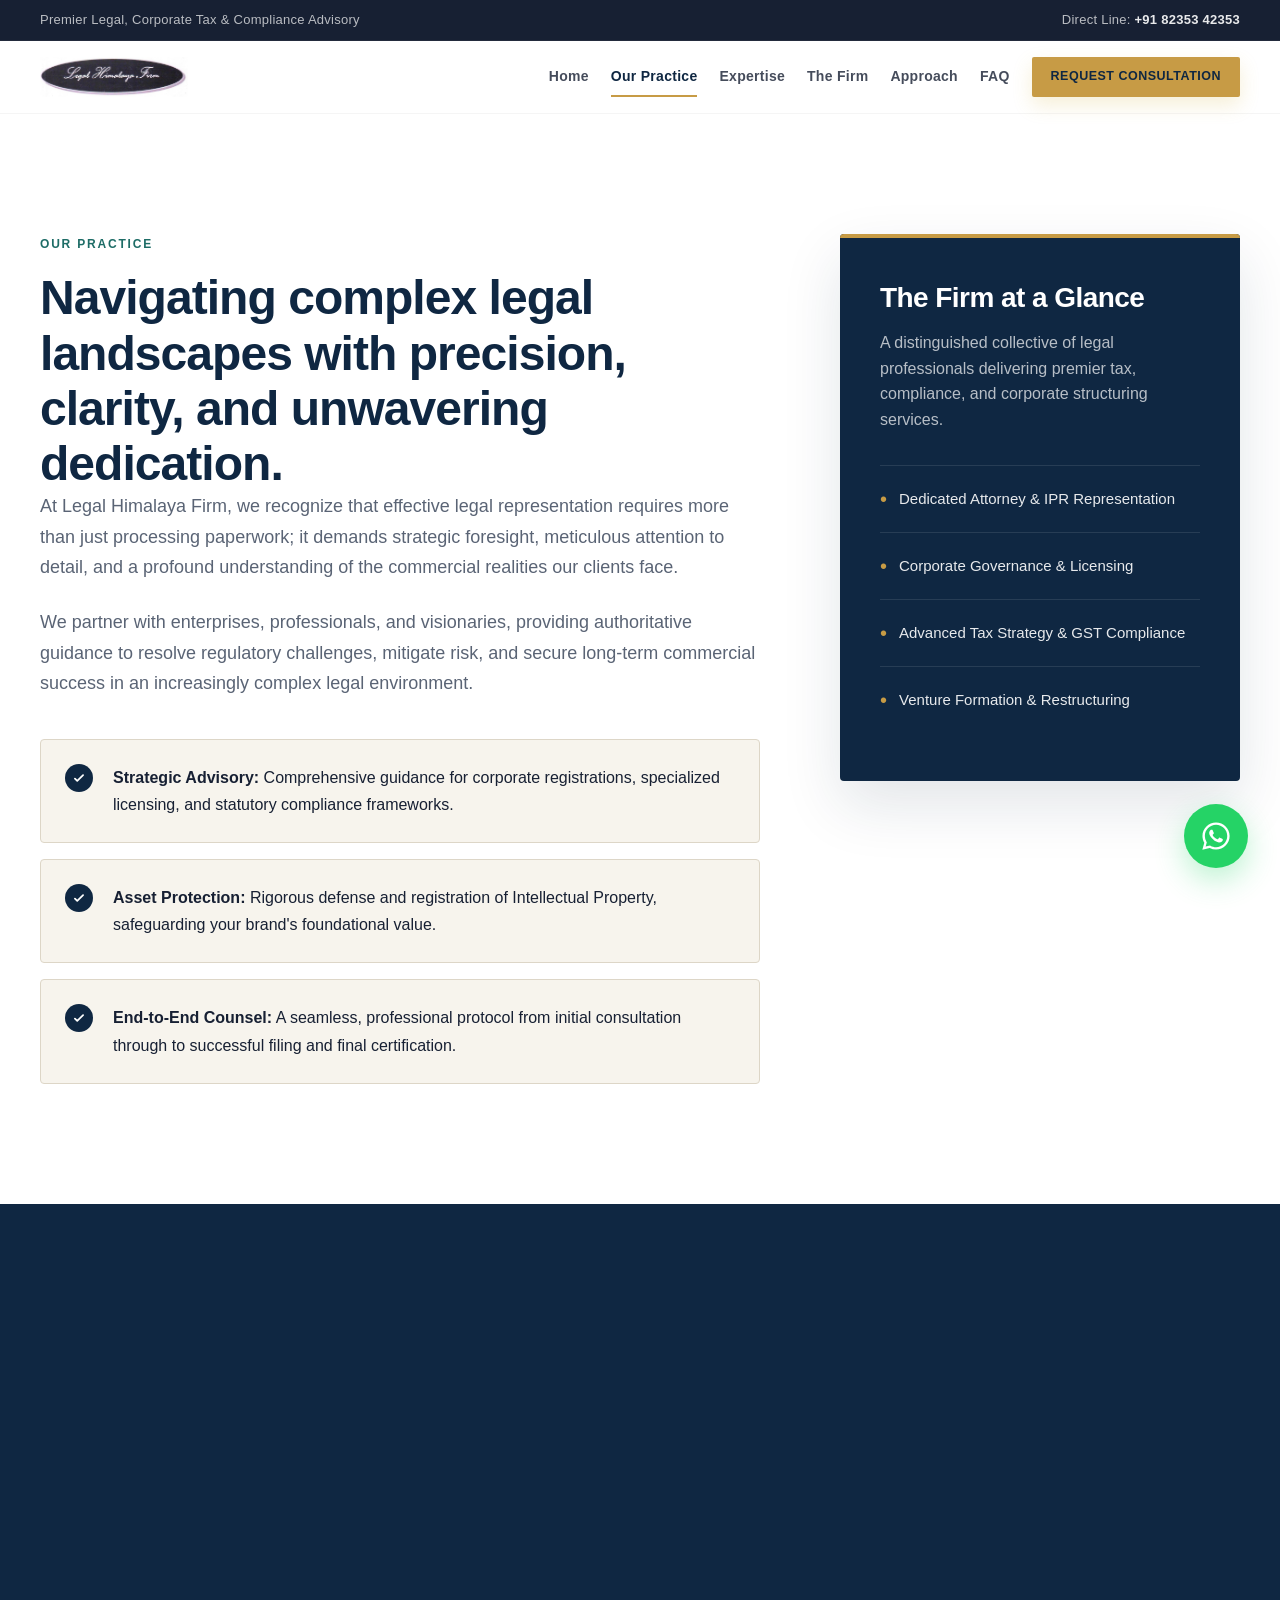
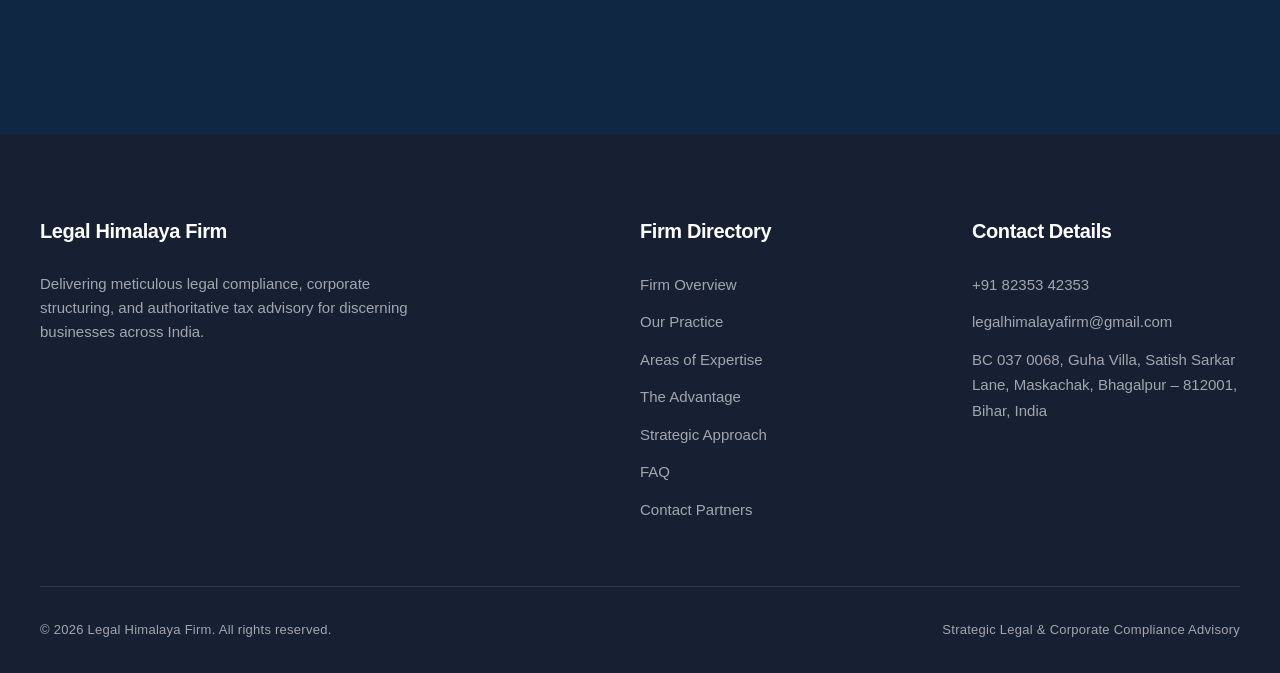
==== about.html @ a982b312 "Initial commit" ====
<!doctype html>
<html lang="en">
  <head>
    <meta charset="utf-8" />
    <meta
      http-equiv="Content-Security-Policy"
      content="default-src 'self'; script-src 'self'; style-src 'self' https://fonts.googleapis.com; font-src https://fonts.gstatic.com; img-src 'self' data:; frame-src https://www.google.com; base-uri 'self'; form-action 'self'; upgrade-insecure-requests"
    />
    <meta name="viewport" content="width=device-width, initial-scale=1" />
    <title>Our Practice | Legal Himalaya Firm</title>
    <meta
      name="description"
      content="Learn about Legal Himalaya Firm's practice — strategic advisory, asset protection, and end-to-end legal counsel for corporations and individuals in India."
    />
    <meta
      name="keywords"
      content="Corporate law, tax advisory, GST compliance, company registration, trademark law, intellectual property, business setup, legal consultancy, Legal Himalaya Firm"
    />
    <meta name="theme-color" content="#0f2742" />
    <meta name="robots" content="index, follow" />
    <link rel="canonical" href="https://www.legalhimalayafirm.com/about.html" />

    <!-- Open Graph / Facebook -->
    <meta property="og:type" content="website" />
    <meta property="og:site_name" content="Legal Himalaya Firm" />
    <meta property="og:title" content="Our Practice | Legal Himalaya Firm" />
    <meta
      property="og:description"
      content="Learn about Legal Himalaya Firm's practice — strategic advisory, asset protection, and end-to-end legal counsel for corporations and individuals in India."
    />
    <meta
      property="og:url"
      content="https://www.legalhimalayafirm.com/about.html"
    />
    <meta
      property="og:image"
      content="https://www.legalhimalayafirm.com/legal-hero.webp"
    />
    <meta
      property="og:image:alt"
      content="Legal Himalaya Firm - Professional Corporate Law and Tax Advisory"
    />
    <meta property="og:image:width" content="1774" />
    <meta property="og:image:height" content="887" />

    <!-- Twitter Card -->
    <meta name="twitter:card" content="summary_large_image" />
    <meta name="twitter:title" content="Our Practice | Legal Himalaya Firm" />
    <meta
      name="twitter:description"
      content="Learn about Legal Himalaya Firm's practice — strategic advisory, asset protection, and end-to-end legal counsel for corporations and individuals in India."
    />
    <meta
      name="twitter:image"
      content="https://www.legalhimalayafirm.com/legal-hero.webp"
    />
    <meta name="twitter:image:alt" content="Legal Himalaya Firm" />

    <!-- Icons -->
    <link rel="icon" type="image/svg+xml" href="favicon.svg" />
    <link rel="icon" type="image/png" sizes="32x32" href="favicon-32.png" />
    <link rel="icon" type="image/png" sizes="16x16" href="favicon-16.png" />
    <link rel="alternate icon" href="favicon-32.png" />
    <link rel="apple-touch-icon" sizes="180x180" href="apple-touch-icon.png" />

    <link
      rel="preload"
      as="image"
      href="legal-hero.webp"
      type="image/webp"
      fetchpriority="high"
    />

    <!-- Typography -->
    <link rel="preconnect" href="https://fonts.googleapis.com" />
    <link rel="preconnect" href="https://fonts.gstatic.com" crossorigin />
    <link
      rel="preload"
      href="https://fonts.googleapis.com/css2?family=Plus+Jakarta+Sans:wght@400;500;600;700;800&display=swap"
      as="style"
    />
    <link
      href="https://fonts.googleapis.com/css2?family=Plus+Jakarta+Sans:wght@400;500;600;700;800&display=swap"
      rel="stylesheet"
    />

    <!-- Stylesheet -->
    <link rel="stylesheet" href="style.css" />

    <!-- Structured Data (JSON-LD) for SEO -->
    <script type="application/ld+json">
      {
        "@context": "https://schema.org",
        "@type": "LegalService",
        "name": "Legal Himalaya Firm",
        "alternateName": "Legal Himalaya Firm - Law Professionals",
        "url": "https://www.legalhimalayafirm.com/",
        "logo": "https://www.legalhimalayafirm.com/legal-himalaya-logo.jpg",
        "address": {
          "@type": "PostalAddress",
          "streetAddress": "BC 037 0068, Guha Villa, Satish Sarkar Lane, Maskachak",
          "addressLocality": "Bhagalpur",
          "addressRegion": "Bihar",
          "postalCode": "812001",
          "addressCountry": "IN"
        },
        "telephone": "+918235342353",
        "email": "legalhimalayafirm@gmail.com",
        "description": "Legal, tax, and corporate compliance advisory firm providing GST, trademark registration, and corporate structuring services in India.",
        "areaServed": "India",
        "knowsAbout": [
          "Corporate Law",
          "Tax Advisory",
          "GST Registration",
          "Intellectual Property",
          "FSSAI Licensing",
          "Company Registration"
        ]
      }
    </script>
  </head>
  <body>
    <!-- Preloader -->
    <div
      class="preloader"
      id="preloader"
      role="status"
      aria-label="Loading website content"
    >
      <img
        class="preloader-logo"
        src="legal-himalaya-logo.jpg"
        alt=""
        aria-hidden="true"
        width="640"
        height="173"
      />
      <span class="preloader-bar" aria-hidden="true"><span></span></span>
    </div>

    <!-- Accessibility Skip Link -->
    <a class="skip-link" href="#main-content">Skip to main content</a>

    <!-- Floating Actions -->
    <a
      class="whatsapp-float"
      href="https://wa.me/918235342353?text=Hello%20Legal%20Himalaya%20Firm%2C%20I%20would%20like%20to%20request%20a%20consultation."
      target="_blank"
      rel="noopener noreferrer"
      aria-label="Chat with Legal Himalaya Firm on WhatsApp"
    >
      <svg viewBox="0 0 32 32" aria-hidden="true" focusable="false">
        <path
          d="M16.04 3.2c-7.05 0-12.78 5.69-12.78 12.7 0 2.24.6 4.43 1.73 6.35L3.15 29l6.95-1.82a12.9 12.9 0 0 0 5.94 1.47c7.05 0 12.78-5.7 12.78-12.7S23.09 3.2 16.04 3.2Zm0 23.3c-1.86 0-3.68-.49-5.27-1.41l-.38-.22-4.13 1.08 1.1-4.01-.25-.41a10.43 10.43 0 0 1-1.6-5.57c0-5.82 4.72-10.55 10.53-10.55s10.53 4.73 10.53 10.55S21.85 26.5 16.04 26.5Zm5.78-7.88c-.32-.16-1.88-.92-2.17-1.03-.29-.11-.5-.16-.71.16-.21.32-.82 1.03-1 1.24-.18.21-.37.24-.69.08-.32-.16-1.34-.49-2.55-1.56-.94-.84-1.58-1.88-1.76-2.19-.18-.32-.02-.49.14-.65.14-.14.32-.37.48-.55.16-.18.21-.32.32-.53.11-.21.05-.4-.03-.56-.08-.16-.71-1.71-.97-2.34-.26-.62-.52-.53-.71-.54h-.61c-.21 0-.56.08-.85.4-.29.32-1.11 1.08-1.11 2.63s1.13 3.06 1.29 3.27c.16.21 2.22 3.39 5.38 4.75.75.32 1.34.52 1.8.66.76.24 1.45.21 1.99.13.61-.09 1.88-.77 2.14-1.51.26-.74.26-1.38.18-1.51-.08-.13-.29-.21-.61-.37Z"
        />
      </svg>
    </a>

    <button
      type="button"
      class="back-to-top"
      id="backToTop"
      aria-label="Scroll back to top"
    >
      <svg viewBox="0 0 24 24" aria-hidden="true" focusable="false">
        <path
          d="M12 5l-7 7M12 5l7 7M12 5v14"
          fill="none"
          stroke="currentColor"
          stroke-width="2.5"
          stroke-linecap="round"
          stroke-linejoin="round"
        />
      </svg>
    </button>

    <header class="site-header">
      <div class="topbar">
        <div class="container topbar-inner">
          <span>Premier Legal, Corporate Tax & Compliance Advisory</span>
          <span class="topbar-calls">
            Direct Line:
            <a href="tel:+918235342353" aria-label="Call us at +91 82353 42353"
              >+91 82353 42353</a
            >
          </span>
        </div>
      </div>

      <nav class="navbar" id="navbar" aria-label="Main navigation">
        <div class="container nav-inner">
          <a
            class="brand"
            href="index.html"
            aria-label="Legal Himalaya Firm - Return to Home"
          >
            <img
              class="brand-logo"
              src="legal-himalaya-logo.jpg"
              alt=""
              width="640"
              height="173"
            />
          </a>

          <button
            type="button"
            class="nav-toggle"
            id="navToggle"
            aria-expanded="false"
            aria-controls="navLinks"
            aria-label="Open navigation menu"
          >
            <span></span><span></span><span></span>
          </button>

          <div class="nav-links" id="navLinks">
            <a href="index.html" data-nav>Home</a>
            <a href="about.html" data-nav>Our Practice</a>
            <a href="services.html" data-nav>Expertise</a>
            <a href="why.html" data-nav>The Firm</a>
            <a href="process.html" data-nav>Approach</a>
            <a href="faq.html" data-nav>FAQ</a>
            <div class="nav-contact-info" aria-label="Direct contact numbers">
              <span>Call Us:</span>
              <a href="tel:+918235342353">+91 82353 42353</a>
            </div>
            <a class="button button-primary" href="contact.html"
              >Request Consultation</a
            >
          </div>
        </div>
      </nav>
    </header>

    <main id="main-content">
      <!-- About Section -->
      <section class="about" id="about" aria-labelledby="about-heading">
        <div class="container about-grid">
          <div class="about-copy" data-animate="fade-up">
            <span class="section-kicker">Our Practice</span>
            <h1 id="about-heading">
              Navigating complex legal landscapes with precision, clarity, and
              unwavering dedication.
            </h1>
            <p>
              At Legal Himalaya Firm, we recognize that effective legal
              representation requires more than just processing paperwork; it
              demands strategic foresight, meticulous attention to detail, and a
              profound understanding of the commercial realities our clients
              face.
            </p>
            <p>
              We partner with enterprises, professionals, and visionaries,
              providing authoritative guidance to resolve regulatory challenges,
              mitigate risk, and secure long-term commercial success in an
              increasingly complex legal environment.
            </p>

            <ul class="about-points" aria-label="Our key service pillars">
              <li class="point">
                <span class="tick" aria-hidden="true">
                  <svg viewBox="0 0 24 24">
                    <path
                      d="M5 13l4 4L19 7"
                      fill="none"
                      stroke="currentColor"
                      stroke-width="3"
                      stroke-linecap="round"
                      stroke-linejoin="round"
                    />
                  </svg>
                </span>
                <span
                  ><strong>Strategic Advisory:</strong> Comprehensive guidance
                  for corporate registrations, specialized licensing, and
                  statutory compliance frameworks.</span
                >
              </li>
              <li class="point">
                <span class="tick" aria-hidden="true">
                  <svg viewBox="0 0 24 24">
                    <path
                      d="M5 13l4 4L19 7"
                      fill="none"
                      stroke="currentColor"
                      stroke-width="3"
                      stroke-linecap="round"
                      stroke-linejoin="round"
                    />
                  </svg>
                </span>
                <span
                  ><strong>Asset Protection:</strong> Rigorous defense and
                  registration of Intellectual Property, safeguarding your
                  brand's foundational value.</span
                >
              </li>
              <li class="point">
                <span class="tick" aria-hidden="true">
                  <svg viewBox="0 0 24 24">
                    <path
                      d="M5 13l4 4L19 7"
                      fill="none"
                      stroke="currentColor"
                      stroke-width="3"
                      stroke-linecap="round"
                      stroke-linejoin="round"
                    />
                  </svg>
                </span>
                <span
                  ><strong>End-to-End Counsel:</strong> A seamless, professional
                  protocol from initial consultation through to successful
                  filing and final certification.</span
                >
              </li>
            </ul>
          </div>

          <aside
            class="firm-card"
            data-animate="fade-up"
            data-animate-delay="150"
            aria-labelledby="firm-glance-heading"
          >
            <h2 id="firm-glance-heading">The Firm at a Glance</h2>
            <p>
              A distinguished collective of legal professionals delivering
              premier tax, compliance, and corporate structuring services.
            </p>
            <ul class="firm-list" aria-label="Firm highlights">
              <li>Dedicated Attorney & IPR Representation</li>
              <li>Corporate Governance & Licensing</li>
              <li>Advanced Tax Strategy & GST Compliance</li>
              <li>Venture Formation & Restructuring</li>
            </ul>
          </aside>
        </div>
      </section>

      <!-- CTA Band -->
      <section class="cta-band" aria-labelledby="cta-heading">
        <div class="container">
          <div data-animate="fade-up">
            <span class="section-kicker">Take The Next Step</span>
            <h2 id="cta-heading">
              Ready to put our practice to work for your business?
            </h2>
          </div>
          <div class="cta-actions" data-animate="fade-up">
            <a class="button button-primary" href="contact.html"
              >Schedule a Confidential Consultation</a
            >
            <a class="button button-outline" href="tel:+918235342353"
              >Call +91 82353 42353</a
            >
          </div>
        </div>
      </section>
    </main>

    <footer aria-labelledby="footer-heading">
      <h2 id="footer-heading" class="visually-hidden">Site Footer</h2>
      <div class="container">
        <div class="footer-grid">
          <div>
            <h3>Legal Himalaya Firm</h3>
            <p>
              Delivering meticulous legal compliance, corporate structuring, and
              authoritative tax advisory for discerning businesses across India.
            </p>
          </div>

          <div>
            <h3>Firm Directory</h3>
            <nav class="footer-links" aria-label="Footer quick links">
              <a href="index.html">Firm Overview</a>
              <a href="about.html">Our Practice</a>
              <a href="services.html">Areas of Expertise</a>
              <a href="why.html">The Advantage</a>
              <a href="process.html">Strategic Approach</a>
              <a href="faq.html">FAQ</a>
              <a href="contact.html">Contact Partners</a>
            </nav>
          </div>

          <div>
            <h3>Contact Details</h3>
            <address class="footer-links">
              <a href="tel:+918235342353" aria-label="Call +91 82353 42353"
                >+91 82353 42353</a
              >
              <a
                href="https://mail.google.com/mail/?view=cm&to=legalhimalayafirm@gmail.com"
                target="_blank"
                rel="noopener"
                aria-label="Email legalhimalayafirm@gmail.com"
                >legalhimalayafirm@gmail.com</a
              >
              <span>BC 037 0068, Guha Villa, Satish Sarkar Lane, Maskachak,
                Bhagalpur &ndash; 812001, Bihar, India</span>
            </address>
          </div>
        </div>

        <div class="copyright">
          <span>&copy; 2026 Legal Himalaya Firm. All rights reserved.</span>
          <span>Strategic Legal & Corporate Compliance Advisory</span>
        </div>
      </div>
    </footer>

    <!-- Script File -->
    <script src="script.js" defer></script>
  </body>
</html>
---- style.css ----
/* =========================================================
   Legal Himalaya Firm — Premium Stylesheet
   Tokens, base, layout, components, sections, motion, media
   ========================================================= */

:root {
  /* Brand palette (established, preserved) */
  --ink: #172033;
  --navy: #0f2742;
  --navy-2: #15355a;
  --teal: #1d6c66;
  --gold: #c79b45;
  --gold-hover: #dab565;
  --paper: #f7f4ed;
  --white: #ffffff;
  /* Darkened from #667085 — passes WCAG AA 4.5:1 on all light backgrounds */
  --muted: #5a6475;
  --line: #ddd6c7;
  --soft: #fbfaf7;

  /* Elegant Elevation + Sharp Shape Scale */
  --shadow-sm: 0 4px 24px rgba(15, 39, 66, 0.04);
  --shadow: 0 12px 40px rgba(15, 39, 66, 0.08);
  --shadow-lg: 0 24px 60px rgba(15, 39, 66, 0.12);

  /* Sharper edges for a more authoritative, established look */
  --radius-sm: 2px;
  --radius: 4px;
  --radius-lg: 8px;

  /* Sophisticated Motion */
  --ease: cubic-bezier(0.16, 1, 0.3, 1);
  --speed-fast: 250ms;
  --speed: 450ms;

  /* Typography */
  --font-heading: "Plus Jakarta Sans", "Helvetica Neue", Arial, sans-serif;
  --font-body: "Plus Jakarta Sans", "Segoe UI", Arial, sans-serif;

  --header-h: 108px;
}

* {
  box-sizing: border-box;
}

html {
  scroll-behavior: smooth;
  scroll-padding-top: var(--header-h);
}

body {
  margin: 0;
  font-family: var(--font-body);
  color: var(--ink);
  background: var(--paper);
  line-height: 1.7;
  -webkit-font-smoothing: antialiased;
  -moz-osx-font-smoothing: grayscale;
  text-rendering: optimizeLegibility;
}

a {
  color: inherit;
  text-decoration: none;
  transition: color var(--speed-fast) var(--ease);
}
p,
h1,
h2,
h3 {
  margin-top: 0;
}

h1,
h2,
h3 {
  font-family: var(--font-heading);
  font-weight: 700;
  letter-spacing: -0.02em;
}

img {
  max-width: 100%;
  display: block;
}
button {
  font-family: inherit;
}

ul,
ol {
  list-style: none;
  margin: 0;
  padding: 0;
}

.visually-hidden {
  position: absolute;
  width: 1px;
  height: 1px;
  overflow: hidden;
  clip: rect(0 0 0 0);
  clip-path: inset(50%); /* Modern replacement for deprecated clip */
  white-space: nowrap;
}

/* Focus visibility for accessibility */
a:focus-visible,
button:focus-visible,
input:focus-visible,
select:focus-visible,
textarea:focus-visible,
summary:focus-visible {
  outline: 2px solid var(--gold);
  outline-offset: 3px;
  border-radius: var(--radius-sm);
}

.skip-link {
  position: absolute;
  left: -999px;
  top: 0;
  z-index: 100;
  background: var(--navy);
  color: var(--white);
  padding: 12px 20px;
  border-radius: var(--radius-sm);
  font-weight: 600;
}

.skip-link:focus {
  left: 16px;
  top: 16px;
}

.container {
  width: min(1200px, calc(100% - 48px));
  margin: 0 auto;
}

/* =========================================================
   Preloader
   ========================================================= */

.preloader {
  position: fixed;
  inset: 0;
  z-index: 999;
  display: flex;
  flex-direction: column;
  align-items: center;
  justify-content: center;
  gap: 24px;
  background: var(--navy);
  transition:
    opacity 600ms var(--ease),
    visibility 600ms var(--ease);
}

.preloader-logo {
  height: 64px;
  width: auto;
  padding: 10px 18px;
  background: var(--white);
  border-radius: var(--radius-sm);
}

.preloader-bar {
  width: 180px;
  height: 2px;
  background: rgba(255, 255, 255, 0.1);
  overflow: hidden;
}

.preloader-bar span {
  display: block;
  width: 30%;
  height: 100%;
  background: var(--gold);
  animation: preload-sweep 1.5s var(--ease) infinite;
}

@keyframes preload-sweep {
  0% {
    transform: translateX(-100%);
  }
  100% {
    transform: translateX(350%);
  }
}

.preloader.is-hidden {
  opacity: 0;
  visibility: hidden;
  pointer-events: none;
}

/* =========================================================
   Header / Topbar / Navigation
   ========================================================= */

.site-header {
  position: sticky;
  top: 0;
  z-index: 40;
}

.topbar {
  background: var(--ink);
  color: rgba(255, 255, 255, 0.7);
  font-size: 13px;
  letter-spacing: 0.02em;
  border-bottom: 1px solid rgba(255, 255, 255, 0.05);
}

.topbar-inner {
  min-height: 40px;
  display: flex;
  align-items: center;
  justify-content: space-between;
  gap: 16px;
  flex-wrap: wrap;
}

.topbar-calls a {
  font-weight: 600;
  color: rgba(255, 255, 255, 0.9);
}

.topbar-calls a:hover,
.topbar-calls a:focus-visible {
  color: var(--gold);
}

.navbar {
  background: rgba(255, 255, 255, 0.98);
  backdrop-filter: blur(20px);
  -webkit-backdrop-filter: blur(20px);
  border-bottom: 1px solid rgba(0, 0, 0, 0.04);
  transition:
    box-shadow var(--speed) var(--ease),
    padding var(--speed) var(--ease);
}

.navbar.is-scrolled {
  box-shadow: var(--shadow-sm);
}

.nav-inner {
  min-height: 72px;
  display: flex;
  align-items: center;
  justify-content: space-between;
  gap: 18px;
  transition: min-height var(--speed) var(--ease);
}

.navbar.is-scrolled .nav-inner {
  min-height: 64px;
}

.brand {
  display: flex;
  align-items: center;
  gap: 11px;
  min-width: 0;
}

.brand-logo {
  height: 40px;
  width: auto;
  flex: 0 0 auto;
  transition: height var(--speed) var(--ease);
}

.navbar.is-scrolled .brand-logo {
  height: 34px;
}

.nav-toggle {
  display: none;
  flex-direction: column;
  justify-content: center;
  gap: 6px;
  width: 44px;
  height: 44px;
  border: none;
  background: transparent;
  cursor: pointer;
  flex: 0 0 auto;
  padding: 0 8px;
}

.nav-toggle span {
  display: block;
  width: 100%;
  height: 2px;
  background: var(--navy);
  border-radius: 1px;
  transition:
    transform var(--speed-fast) var(--ease),
    opacity var(--speed-fast) var(--ease);
}

.nav-toggle[aria-expanded="true"] span:nth-child(1) {
  transform: translateY(8px) rotate(45deg);
}
.nav-toggle[aria-expanded="true"] span:nth-child(2) {
  opacity: 0;
}
.nav-toggle[aria-expanded="true"] span:nth-child(3) {
  transform: translateY(-8px) rotate(-45deg);
}

.nav-links {
  display: flex;
  align-items: center;
  gap: 22px;
  color: var(--ink);
  font-size: 14px;
  font-weight: 600;
  letter-spacing: 0.02em;
  flex-wrap: nowrap;
}

.nav-links a:not(.button) {
  position: relative;
  padding: 8px 0;
  opacity: 0.8;
}

.nav-links a:not(.button)::after {
  content: "";
  position: absolute;
  left: 0;
  right: 0;
  bottom: 0;
  height: 2px;
  background: var(--gold);
  transform: scaleX(0);
  transform-origin: right;
  transition: transform var(--speed) var(--ease);
}

.nav-links a:not(.button):hover,
.nav-links a:not(.button):focus-visible,
.nav-links a.is-active {
  color: var(--navy);
  opacity: 1;
}

.nav-links a:not(.button):hover::after,
.nav-links a:not(.button):focus-visible::after,
.nav-links a.is-active::after {
  transform: scaleX(1);
  transform-origin: left;
}

/* Phone numbers in mobile nav — hidden on desktop, shown in mobile menu */
.nav-contact-info {
  display: none;
}

/* =========================================================
   Buttons
   ========================================================= */

.button {
  display: inline-flex;
  align-items: center;
  justify-content: center;
  min-height: 48px;
  padding: 0 28px;
  border-radius: var(--radius-sm);
  border: 1px solid transparent;
  font-size: 14px;
  font-weight: 700;
  letter-spacing: 0.04em;
  text-transform: uppercase;
  cursor: pointer;
  transition:
    transform var(--speed-fast) var(--ease),
    background var(--speed-fast) var(--ease),
    box-shadow var(--speed-fast) var(--ease),
    color var(--speed-fast) var(--ease),
    border-color var(--speed-fast) var(--ease);
}

.nav-links .button {
  min-height: 40px;
  padding: 0 18px;
  font-size: 12.5px;
}

.button:hover,
.button:focus-visible {
  transform: translateY(-2px);
}

.button-primary {
  background: var(--gold);
  color: var(--navy);
  box-shadow: 0 8px 20px rgba(212, 175, 55, 0.2);
}

.button-primary:hover {
  background: var(--gold-hover);
  box-shadow: 0 12px 24px rgba(212, 175, 55, 0.3);
}

.button-outline {
  background: transparent;
  color: var(--white);
  border-color: rgba(255, 255, 255, 0.5);
}

.button-outline:hover {
  background: var(--white);
  color: var(--navy);
  border-color: var(--white);
}

/* =========================================================
   Floating controls
   ========================================================= */

.whatsapp-float {
  position: fixed;
  right: 32px;
  bottom: 32px;
  z-index: 30;
  width: 64px;
  height: 64px;
  border-radius: 50%;
  display: grid;
  place-items: center;
  background: #25d366;
  color: var(--white);
  box-shadow: 0 12px 30px rgba(37, 211, 102, 0.3);
  transition:
    transform var(--speed-fast) var(--ease),
    box-shadow var(--speed-fast) var(--ease);
}

.whatsapp-float:hover {
  transform: translateY(-4px) scale(1.05);
  box-shadow: 0 16px 40px rgba(37, 211, 102, 0.4);
}

.whatsapp-float svg {
  width: 34px;
  height: 34px;
  fill: currentColor;
}

.back-to-top {
  position: fixed;
  right: 32px;
  bottom: 112px;
  z-index: 30;
  width: 50px;
  height: 50px;
  border-radius: var(--radius-sm);
  display: grid;
  place-items: center;
  background: var(--white);
  color: var(--navy);
  border: 1px solid var(--line);
  box-shadow: var(--shadow-sm);
  cursor: pointer;
  opacity: 0;
  transform: translateY(20px);
  pointer-events: none;
  transition:
    opacity var(--speed) var(--ease),
    transform var(--speed) var(--ease),
    background var(--speed-fast) var(--ease),
    color var(--speed-fast) var(--ease),
    border-color var(--speed-fast) var(--ease);
}

.back-to-top.is-visible {
  opacity: 1;
  transform: translateY(0);
  pointer-events: auto;
}

.back-to-top:hover {
  background: var(--navy);
  color: var(--white);
  border-color: var(--navy);
}
.back-to-top svg {
  width: 20px;
  height: 20px;
}

/* =========================================================
   Hero
   ========================================================= */

.hero {
  position: relative;
  color: var(--white);
  min-height: calc(100vh - var(--header-h));
  display: grid;
  align-items: center;
  /* PNG fallback for browsers without WebP / image-set support */
  background:
    linear-gradient(
      105deg,
      rgba(15, 39, 66, 0.98) 0%,
      rgba(15, 39, 66, 0.85) 45%,
      rgba(15, 39, 66, 0.2) 100%
    ),
    url("legal-hero.png") center / cover no-repeat;
  padding-bottom: 80px;
}

/* 100dvh (dynamic viewport height) fixes iOS Safari address-bar overflow;
   100vh fallback is kept first for browsers that don't support dvh units */
@supports (min-height: 100dvh) {
  .hero {
    min-height: calc(100dvh - var(--header-h));
  }
}

/* WebP hero image via image-set() for supporting browsers */
@supports (background-image: image-set(url("x.webp") type("image/webp"))) {
  .hero {
    background:
      linear-gradient(
        105deg,
        rgba(15, 39, 66, 0.98) 0%,
        rgba(15, 39, 66, 0.85) 45%,
        rgba(15, 39, 66, 0.2) 100%
      ),
      image-set(
        url("legal-hero.webp") type("image/webp"),
        url("legal-hero.png") type("image/png")
      ) center / cover no-repeat;
  }
}

.hero-content {
  max-width: 800px;
  padding: 120px 0 80px;
}

.eyebrow {
  display: inline-block;
  margin-bottom: 24px;
  color: var(--gold);
  font-weight: 700;
  letter-spacing: 0.15em;
  text-transform: uppercase;
  font-size: 12px;
  border-left: 2px solid var(--gold);
  padding-left: 16px;
}

h1 {
  margin-bottom: 24px;
  font-size: clamp(48px, 5.5vw, 76px);
  line-height: 1.05;
  letter-spacing: -0.02em;
}

.hero p {
  max-width: 640px;
  color: rgba(255, 255, 255, 0.8);
  font-size: 20px;
  line-height: 1.6;
  font-weight: 400;
  margin-bottom: 40px;
}

.hero-actions {
  display: flex;
  gap: 16px;
  flex-wrap: wrap;
  margin-bottom: 64px;
}

.hero-stats {
  display: grid;
  grid-template-columns: repeat(4, minmax(140px, 1fr));
  gap: 1px;
  background: rgba(255, 255, 255, 0.1);
  border: 1px solid rgba(255, 255, 255, 0.05);
  border-radius: var(--radius);
  backdrop-filter: blur(12px);
  -webkit-backdrop-filter: blur(12px);
  overflow: hidden;
}

.hero-stat {
  padding: 24px 20px;
  background: rgba(15, 39, 66, 0.4);
  transition: background var(--speed) var(--ease);
}

.hero-stat:hover {
  background: rgba(15, 39, 66, 0.7);
}

.hero-stat strong {
  display: block;
  color: var(--white);
  font-size: 18px;
  font-weight: 700;
  margin-bottom: 4px;
}
.hero-stat span {
  display: block;
  color: rgba(255, 255, 255, 0.6);
  font-size: 13px;
}

.scroll-cue {
  position: absolute;
  left: 50%;
  bottom: 40px;
  transform: translateX(-50%);
  width: 32px;
  height: 48px;
  border-radius: 16px;
  display: grid;
  place-items: center;
  color: rgba(255, 255, 255, 0.5);
  border: 1px solid rgba(255, 255, 255, 0.2);
  transition:
    color var(--speed-fast),
    border-color var(--speed-fast);
}

.scroll-cue:hover {
  color: var(--white);
  border-color: var(--white);
}

.scroll-cue svg {
  width: 16px;
  height: 16px;
  animation: scroll-bob 2s var(--ease) infinite;
}

@keyframes scroll-bob {
  0%,
  100% {
    transform: translateY(-4px);
  }
  50% {
    transform: translateY(4px);
  }
}

/* =========================================================
   Section shells
   ========================================================= */

section {
  padding: 120px 0;
}

.section-head {
  display: flex;
  justify-content: space-between;
  align-items: flex-end;
  gap: 40px;
  margin-bottom: 64px;
  border-bottom: 1px solid var(--line);
  padding-bottom: 32px;
}

.section-kicker {
  color: var(--teal);
  text-transform: uppercase;
  letter-spacing: 0.15em;
  font-weight: 700;
  font-size: 12px;
  margin-bottom: 16px;
  display: block;
}

.contact .section-kicker {
  color: var(--gold);
}

h2 {
  color: var(--navy);
  font-size: clamp(32px, 4vw, 48px);
  line-height: 1.15;
  margin-bottom: 0;
  max-width: 800px;
}

/* Subpages use <h1> for their section heading (one h1 per page);
   these IDs share the same visual treatment as the generic h2 rule above,
   independent of the actual heading level. */
#about-heading,
#contact-heading,
#faq-heading,
#process-heading,
#services-heading,
#why-heading {
  color: var(--navy);
  font-size: clamp(32px, 4vw, 48px);
  line-height: 1.15;
  margin-bottom: 0;
  max-width: 800px;
}

.lead {
  color: var(--muted);
  font-size: 18px;
  max-width: 500px;
  margin-bottom: 0;
  line-height: 1.6;
}

/* =========================================================
   About
   ========================================================= */

.about {
  background: var(--white);
}

.about-grid {
  display: grid;
  grid-template-columns: 1fr 400px;
  gap: 80px;
  align-items: start;
}

.about-copy p {
  color: var(--muted);
  font-size: 18px;
  margin-bottom: 24px;
}

.about-points {
  display: grid;
  gap: 16px;
  margin-top: 40px;
}

.point {
  display: flex;
  gap: 20px;
  align-items: flex-start;
  padding: 24px;
  background: var(--paper);
  border: 1px solid var(--line);
  border-radius: var(--radius);
  transition:
    transform var(--speed) var(--ease),
    box-shadow var(--speed) var(--ease),
    border-color var(--speed) var(--ease);
}

.point:hover {
  transform: translateY(-4px);
  box-shadow: var(--shadow-sm);
  border-color: var(--gold);
}

.tick {
  width: 28px;
  height: 28px;
  flex: 0 0 auto;
  border-radius: 50%;
  display: grid;
  place-items: center;
  background: var(--navy);
  color: var(--white);
}

.tick svg {
  width: 14px;
  height: 14px;
}

.point span:last-child {
  color: var(--ink);
  font-weight: 500;
}

.firm-card {
  padding: 48px 40px;
  background: var(--navy);
  color: var(--white);
  border-radius: var(--radius);
  box-shadow: var(--shadow-lg);
  position: relative;
}

.firm-card::before {
  content: "";
  position: absolute;
  top: 0;
  left: 0;
  right: 0;
  height: 4px;
  background: var(--gold);
  border-radius: var(--radius) var(--radius) 0 0;
}

.firm-card h2 {
  margin-bottom: 16px;
  font-size: 28px;
  color: var(--white);
}

.firm-card p {
  color: rgba(255, 255, 255, 0.7);
  font-size: 16px;
  line-height: 1.6;
}

.firm-list {
  margin: 32px 0 0;
}

.firm-list li {
  border-top: 1px solid rgba(255, 255, 255, 0.1);
  padding: 16px 0;
  color: rgba(255, 255, 255, 0.9);
  font-size: 15px;
  display: flex;
  align-items: center;
  gap: 12px;
}

.firm-list li::before {
  content: "•";
  color: var(--gold);
  font-size: 20px;
}

/* =========================================================
   Stats / counters
   ========================================================= */

.stats {
  background: var(--paper);
  border-top: 1px solid var(--line);
  border-bottom: 1px solid var(--line);
}

.stats-grid {
  display: grid;
  grid-template-columns: repeat(2, minmax(0, 1fr));
  max-width: 640px;
  margin: 0 auto;
  gap: 32px;
}

.stat-card {
  text-align: center;
  padding: 16px;
}

.stat-icon {
  display: inline-grid;
  place-items: center;
  width: 56px;
  height: 56px;
  margin-bottom: 24px;
  border-radius: 50%;
  background: var(--white);
  color: var(--navy);
  box-shadow: var(--shadow-sm);
  border: 1px solid var(--line);
}

.stat-icon svg {
  width: 24px;
  height: 24px;
}

.stat-number {
  display: block;
  font-family: var(--font-heading);
  font-size: clamp(36px, 4vw, 48px);
  font-weight: 700;
  color: var(--navy);
  letter-spacing: -0.02em;
}

.stat-label {
  display: block;
  margin-top: 8px;
  color: var(--muted);
  font-size: 15px;
  font-weight: 500;
  text-transform: uppercase;
  letter-spacing: 0.08em;
}

/* =========================================================
   Services
   ========================================================= */

.services {
  background: var(--white);
}

.service-grid,
.why-grid,
.contact-grid {
  display: grid;
  grid-template-columns: repeat(3, minmax(0, 1fr));
  gap: 32px;
}

.service-card,
.why-card {
  background: var(--paper);
  border: 1px solid var(--line);
  border-radius: var(--radius);
  padding: 48px 40px;
  transition:
    transform var(--speed) var(--ease),
    box-shadow var(--speed) var(--ease),
    background var(--speed) var(--ease);
  position: relative;
  overflow: hidden;
}

.service-card::after,
.why-card::after {
  content: "";
  position: absolute;
  bottom: 0;
  left: 0;
  width: 100%;
  height: 3px;
  background: var(--gold);
  transform: scaleX(0);
  transform-origin: left;
  transition: transform var(--speed) var(--ease);
}

.service-card:hover,
.why-card:hover {
  transform: translateY(-8px);
  box-shadow: var(--shadow);
  background: var(--white);
}

.service-card:hover::after,
.why-card:hover::after {
  transform: scaleX(1);
}

.service-icon,
.why-icon {
  width: 56px;
  height: 56px;
  display: grid;
  place-items: center;
  margin-bottom: 32px;
  color: var(--gold);
}

.service-icon svg,
.why-icon svg {
  width: 32px;
  height: 32px;
  stroke-width: 1.5;
}

.service-card h2,
.why-card h2 {
  color: var(--navy);
  margin-bottom: 16px;
  font-size: 22px;
}

.service-card p,
.why-card p {
  margin-bottom: 0;
  color: var(--muted);
  font-size: 16px;
  line-height: 1.6;
}

.all-services {
  margin-top: 64px;
  padding: 64px;
  background: var(--navy);
  color: var(--white);
  border-radius: var(--radius);
  box-shadow: var(--shadow-lg);
  position: relative;
}

.all-services h2 {
  margin-bottom: 32px;
  font-size: 28px;
  color: var(--white);
}

.service-list {
  display: grid;
  grid-template-columns: repeat(3, minmax(0, 1fr));
  gap: 16px 32px;
}

.service-list li {
  position: relative;
  padding-left: 24px;
  color: rgba(255, 255, 255, 0.8);
  font-size: 15px;
  line-height: 1.5;
}

.service-list li::before {
  content: "";
  width: 6px;
  height: 6px;
  background: var(--gold);
  position: absolute;
  left: 0;
  top: 8px;
  transform: rotate(45deg); /* Diamond shape bullet */
}

/* =========================================================
   Why Choose Us
   ========================================================= */

.why {
  background: var(--paper);
}

/* =========================================================
   Process
   ========================================================= */

.process {
  background: var(--white);
}

.steps {
  display: grid;
  grid-template-columns: repeat(4, minmax(0, 1fr));
  gap: 24px;
  position: relative;
}

.steps::before {
  content: "";
  position: absolute;
  top: 40px;
  left: 40px;
  right: 40px;
  height: 1px;
  background: var(--line);
  z-index: 0;
}

.step {
  position: relative;
  padding: 32px 24px;
  background: var(--paper);
  border: 1px solid var(--line);
  border-radius: var(--radius);
  transition:
    transform var(--speed) var(--ease),
    box-shadow var(--speed) var(--ease),
    border-color var(--speed) var(--ease);
  z-index: 1;
}

.step:hover {
  transform: translateY(-8px);
  box-shadow: var(--shadow);
  border-color: var(--gold);
}

.step span {
  display: inline-flex;
  align-items: center;
  justify-content: center;
  height: 28px;
  padding: 0 12px;
  background: var(--navy);
  color: var(--white);
  font-weight: 700;
  font-size: 11px;
  letter-spacing: 0.1em;
  text-transform: uppercase;
  border-radius: 14px;
  margin-bottom: 24px;
}

.step h2 {
  color: var(--navy);
  margin-bottom: 12px;
  font-size: 20px;
}

.step p {
  color: var(--muted);
  margin-bottom: 0;
  font-size: 15px;
}

/* =========================================================
   FAQ
   ========================================================= */

.faq {
  background: var(--paper);
}

.faq-grid {
  display: grid;
  grid-template-columns: 0.8fr 1.2fr;
  gap: 80px;
  align-items: start;
}

.faq-grid .section-kicker {
  margin-bottom: 16px;
}

.faq-list {
  display: flex;
  flex-direction: column;
  gap: 16px;
}

details {
  background: var(--white);
  border: 1px solid var(--line);
  border-radius: var(--radius);
  padding: 24px;
  transition:
    box-shadow var(--speed) var(--ease),
    border-color var(--speed) var(--ease);
}

details[open] {
  box-shadow: var(--shadow-sm);
  border-color: var(--gold);
}

summary {
  cursor: pointer;
  color: var(--navy);
  font-weight: 600;
  font-size: 18px;
  display: flex;
  align-items: center;
  justify-content: space-between;
  gap: 24px;
  list-style: none;
}

summary::-webkit-details-marker {
  display: none;
}

.faq-chevron {
  flex: 0 0 auto;
  width: 24px;
  height: 24px;
  position: relative;
  transition: transform var(--speed) var(--ease);
}

.faq-chevron::before,
.faq-chevron::after {
  content: "";
  position: absolute;
  background: var(--navy);
  border-radius: 1px;
}

.faq-chevron::before {
  left: 4px;
  right: 4px;
  top: 50%;
  height: 2px;
  transform: translateY(-50%);
}
.faq-chevron::after {
  top: 4px;
  bottom: 4px;
  left: 50%;
  width: 2px;
  transform: translateX(-50%);
  transition: transform var(--speed) var(--ease);
}

details[open] .faq-chevron::after {
  transform: translateX(-50%) rotate(90deg);
  opacity: 0;
}

details p {
  color: var(--muted);
  margin: 16px 0 0;
  font-size: 16px;
  line-height: 1.6;
  padding-right: 40px;
}

/* =========================================================
   CTA band (end-of-page conversion prompt on content pages)
   ========================================================= */

.cta-band {
  background: var(--navy);
  color: var(--white);
}

.cta-band .container {
  display: flex;
  align-items: center;
  justify-content: space-between;
  gap: 40px;
  flex-wrap: wrap;
}

.cta-band .section-kicker {
  color: var(--gold);
}

.cta-band h2 {
  color: var(--white);
  max-width: 560px;
}

.cta-actions {
  display: flex;
  gap: 16px;
  flex-wrap: wrap;
  flex: 0 0 auto;
}

/* =========================================================
   Contact
   ========================================================= */

.contact {
  background: var(--navy);
  color: var(--white);
}

.contact .section-head {
  border-bottom-color: rgba(255, 255, 255, 0.1);
}

.contact h2,
.contact #contact-heading {
  color: var(--white);
}
.contact .lead {
  color: rgba(255, 255, 255, 0.7);
}

.contact-card {
  background: rgba(255, 255, 255, 0.03);
  border: 1px solid rgba(255, 255, 255, 0.08);
  border-radius: var(--radius);
  padding: 40px 32px;
  transition:
    transform var(--speed) var(--ease),
    background var(--speed) var(--ease),
    border-color var(--speed) var(--ease);
}

.contact-card:hover {
  transform: translateY(-8px);
  background: rgba(255, 255, 255, 0.06);
  border-color: rgba(255, 255, 255, 0.2);
}

.contact-card span {
  display: block;
  color: var(--gold);
  font-weight: 700;
  text-transform: uppercase;
  letter-spacing: 0.15em;
  font-size: 11px;
  margin-bottom: 16px;
}

.contact-card strong,
.contact-card a {
  display: block;
  color: var(--white);
  font-size: 20px;
  font-weight: 500;
  line-height: 1.5;
  overflow-wrap: anywhere;
}

.contact-card a:hover {
  color: var(--gold);
}

.contact-note {
  margin-top: 40px;
  padding: 24px;
  border-left: 3px solid var(--gold);
  background: rgba(255, 255, 255, 0.03);
  color: rgba(255, 255, 255, 0.7);
  font-size: 15px;
}

.contact-panels {
  margin-top: 64px;
  display: grid;
  grid-template-columns: 1fr 1fr;
  gap: 40px;
  align-items: stretch;
}

.contact-form {
  background: var(--white);
  color: var(--ink);
  border-radius: var(--radius);
  padding: 48px;
  box-shadow: var(--shadow-lg);
}

.contact-form h2 {
  color: var(--navy);
  margin-bottom: 8px;
  font-size: 28px;
}

.form-status {
  min-height: 24px;
  margin: 0 0 24px;
  font-size: 14px;
  font-weight: 600;
}

.form-status.is-success {
  color: var(--teal);
}
.form-status.is-error {
  color: #d32f2f;
}

.form-row {
  display: grid;
  grid-template-columns: 1fr 1fr;
  gap: 24px;
}

.field {
  margin-bottom: 24px;
}

.field label {
  display: block;
  margin-bottom: 8px;
  font-size: 13px;
  font-weight: 700;
  text-transform: uppercase;
  letter-spacing: 0.05em;
  color: var(--muted);
}

.field input,
.field select,
.field textarea {
  width: 100%;
  padding: 16px;
  border-radius: var(--radius-sm);
  border: 1px solid var(--line);
  background: var(--paper);
  color: var(--ink);
  font-family: inherit;
  font-size: 16px;
  transition:
    border-color var(--speed-fast) var(--ease),
    background var(--speed-fast) var(--ease),
    box-shadow var(--speed-fast) var(--ease);
}

.field input:focus,
.field select:focus,
.field textarea:focus {
  outline: none;
  border-color: var(--navy);
  background: var(--white);
  box-shadow: 0 0 0 4px rgba(15, 39, 66, 0.05);
}

.field textarea {
  resize: vertical;
  min-height: 120px;
}

.field.has-error input,
.field.has-error select,
.field.has-error textarea {
  border-color: #d32f2f;
}

.field-error {
  display: block;
  min-height: 18px;
  margin-top: 6px;
  font-size: 13px;
  color: #d32f2f;
}

/* Informs user that submitting opens Gmail compose in a new tab */
.form-note {
  font-size: 13px;
  color: var(--muted);
  margin: 8px 0 0;
  padding: 12px 16px;
  background: rgba(15, 39, 66, 0.03);
  border-left: 3px solid var(--gold);
  border-radius: var(--radius-sm);
  line-height: 1.5;
}

.contact-form .button {
  width: 100%;
  margin-top: 16px;
}

.contact-map {
  border-radius: var(--radius);
  overflow: hidden;
  min-height: 400px;
  background: rgba(255, 255, 255, 0.05);
}

.contact-map iframe {
  width: 100%;
  height: 100%;
  min-height: 400px;
  border: 0;
  filter: grayscale(100%) contrast(1.2) opacity(0.8);
  transition: filter var(--speed) var(--ease);
}

.contact-map:hover iframe {
  filter: grayscale(0%) contrast(1) opacity(1);
}

/* =========================================================
   Footer
   ========================================================= */

/* font-style moved from inline HTML attribute to satisfy strict CSP style-src */
address.footer-links {
  font-style: normal;
}

footer {
  background: var(--ink);
  color: rgba(255, 255, 255, 0.6);
  padding: 80px 0 32px;
  font-size: 15px;
}

.footer-grid {
  display: grid;
  grid-template-columns: 2fr 1fr 1fr;
  gap: 64px;
  margin-bottom: 64px;
}

.footer-grid h3 {
  color: var(--white);
  margin-bottom: 24px;
  font-size: 20px;
}

.footer-grid p {
  margin-bottom: 0;
  line-height: 1.6;
  max-width: 400px;
}

.footer-links {
  display: grid;
  gap: 12px;
}
.footer-links a:hover,
.footer-links a:focus-visible {
  color: var(--gold);
}

.social-links {
  display: flex;
  gap: 16px;
  margin-top: 24px;
}

.social-links a {
  width: 44px;
  height: 44px;
  border-radius: 50%;
  display: grid;
  place-items: center;
  background: rgba(255, 255, 255, 0.05);
  border: 1px solid rgba(255, 255, 255, 0.1);
  color: var(--white);
  transition:
    background var(--speed-fast) var(--ease),
    border-color var(--speed-fast) var(--ease),
    color var(--speed-fast) var(--ease),
    transform var(--speed-fast) var(--ease);
}

.social-links a:hover {
  background: var(--gold);
  border-color: var(--gold);
  color: var(--navy);
  transform: translateY(-4px);
}

.social-links svg {
  width: 18px;
  height: 18px;
}

.copyright {
  border-top: 1px solid rgba(255, 255, 255, 0.1);
  padding-top: 32px;
  display: flex;
  justify-content: space-between;
  gap: 24px;
  flex-wrap: wrap;
  font-size: 13px;
  letter-spacing: 0.02em;
}

/* =========================================================
   Scroll-reveal animation
   ========================================================= */

[data-animate] {
  opacity: 0;
  transform: translateY(30px);
  transition:
    opacity 800ms var(--ease),
    transform 800ms var(--ease);
  transition-delay: calc(var(--delay, 0) * 1ms);
}

[data-animate].is-visible {
  opacity: 1;
  transform: translateY(0);
}

@media (prefers-reduced-motion: reduce) {
  html {
    scroll-behavior: auto;
  }
  [data-animate] {
    opacity: 1;
    transform: none;
    transition: none;
  }
  .preloader-bar span,
  .scroll-cue svg,
  .whatsapp-float {
    animation: none;
    transition: none;
  }
  * {
    scroll-behavior: auto !important;
  }
}

/* =========================================================
   Responsive — tablet
   ========================================================= */

@media (max-width: 1024px) {
  .contact-panels {
    grid-template-columns: 1fr;
  }
  .contact-map {
    min-height: 360px;
  }
  .about-grid {
    grid-template-columns: 1fr;
    gap: 48px;
  }
  .faq-grid {
    grid-template-columns: 1fr;
    gap: 40px;
  }

  :root {
    --header-h: 80px;
  }

  .topbar {
    display: none;
  } /* Hide topbar on mobile/tablet for a cleaner look */

  .nav-toggle {
    display: flex;
  }

  .nav-inner {
    flex-wrap: wrap;
    padding: 16px 0;
    min-height: auto;
  }

  .nav-links {
    flex-basis: 100%;
    flex-direction: column;
    align-items: stretch;
    gap: 0;
    max-height: 0;
    overflow: hidden;
    transition: max-height var(--speed) var(--ease);
  }

  .nav-links.is-open {
    max-height: 600px;
    padding: 16px 0;
    border-top: 1px solid var(--line);
    margin-top: 16px;
  }

  .nav-links a:not(.button) {
    padding: 16px 8px;
    border-bottom: 1px solid var(--line);
    opacity: 1;
  }

  .nav-links a:not(.button)::after {
    display: none;
  }
  .nav-links a.is-active {
    color: var(--gold);
  }
  /* Phone contact info visible inside the mobile nav drawer */
  .nav-contact-info {
    display: flex;
    flex-direction: column;
    gap: 6px;
    padding: 16px 8px;
    border-bottom: 1px solid var(--line);
  }
  .nav-contact-info span {
    font-size: 11px;
    font-weight: 700;
    text-transform: uppercase;
    letter-spacing: 0.1em;
    color: var(--muted);
  }
  .nav-contact-info a {
    font-weight: 700;
    font-size: 15px;
    color: var(--navy);
    padding: 4px 0;
  }
  .nav-contact-info a:hover {
    color: var(--gold);
  }

  .nav-links .button {
    margin-top: 24px;
    width: 100%;
    min-height: 48px;
    font-size: 14px;
  }

  .hero {
    min-height: auto;
    padding-top: 40px;
    background-position: 65% center;
  }
  .hero-content {
    padding: 40px 0 60px;
  }
  .scroll-cue {
    display: none;
  }

  .section-head {
    flex-direction: column;
    align-items: flex-start;
    gap: 24px;
  }

  .service-grid,
  .why-grid,
  .contact-grid,
  .steps,
  .hero-stats,
  .stats-grid {
    grid-template-columns: 1fr 1fr;
  }

  .steps::before {
    display: none;
  }

  .service-list {
    grid-template-columns: 1fr 1fr;
  }

  /* 3 equal columns prevents the third column orphaning to its own row */
  .footer-grid {
    grid-template-columns: repeat(3, 1fr);
    gap: 40px;
  }
}

/* =========================================================
   Responsive — mobile
   ========================================================= */

@media (max-width: 600px) {
  .container {
    width: min(100% - 32px, 1200px);
  }

  h1 {
    font-size: 40px;
  }
  h2 {
    font-size: 28px;
  }

  section {
    padding: 56px 0;
  }

  .hero-content {
    padding: 24px 0 40px;
  }

  .service-grid,
  .why-grid,
  .contact-grid,
  .steps,
  .hero-stats,
  .stats-grid,
  .service-list,
  .footer-grid {
    grid-template-columns: 1fr;
  }

  .hero-actions {
    flex-direction: column;
    width: 100%;
  }
  .hero-actions .button {
    width: 100%;
  }

  .cta-band .container {
    flex-direction: column;
    align-items: flex-start;
  }
  .cta-actions {
    width: 100%;
    flex-direction: column;
  }
  .cta-actions .button {
    width: 100%;
  }

  .firm-card {
    padding: 32px 24px;
  }
  .service-card,
  .why-card {
    padding: 32px 24px;
  }
  .all-services {
    padding: 32px 24px;
  }
  .contact-form {
    padding: 32px 24px;
  }

  .form-row {
    grid-template-columns: 1fr;
    gap: 0;
  }

  .whatsapp-float {
    right: 20px;
    bottom: 20px;
    width: 56px;
    height: 56px;
  }
  .back-to-top {
    right: 20px;
    bottom: 90px;
    width: 44px;
    height: 44px;
  }
}

/* =========================================================
   Print
   ========================================================= */

@media print {
  .whatsapp-float,
  .back-to-top,
  .preloader,
  .skip-link,
  .nav-toggle,
  .scroll-cue,
  .hero-actions,
  .contact-form,
  .contact-map,
  .cta-band {
    display: none !important;
  }

  .site-header {
    position: static;
  }

  .topbar {
    display: none;
  }

  .hero {
    background: none !important;
    color: var(--ink);
    min-height: auto;
    padding: 24px 0;
  }

  .hero p {
    color: var(--muted);
  }

  .eyebrow,
  h1,
  h2 {
    color: var(--ink) !important;
  }

  section {
    padding: 32px 0;
  }

  .firm-card,
  .all-services,
  .contact,
  .contact-card,
  .contact-note,
  .step span {
    background: none !important;
    color: var(--ink) !important;
    box-shadow: none !important;
    border: 1px solid var(--line) !important;
  }

  .firm-card h2,
  .all-services h2,
  .contact h2,
  .contact .lead,
  .contact-card strong,
  .contact-card a,
  .contact-card span,
  .contact-note,
  .firm-list li,
  .service-list li {
    color: var(--ink) !important;
  }

  a {
    color: var(--ink);
    text-decoration: underline;
  }

  [data-animate] {
    opacity: 1 !important;
    transform: none !important;
  }

  footer {
    background: none !important;
    color: var(--ink) !important;
    border-top: 1px solid var(--line);
  }

  .footer-grid h3 {
    color: var(--ink) !important;
  }
}
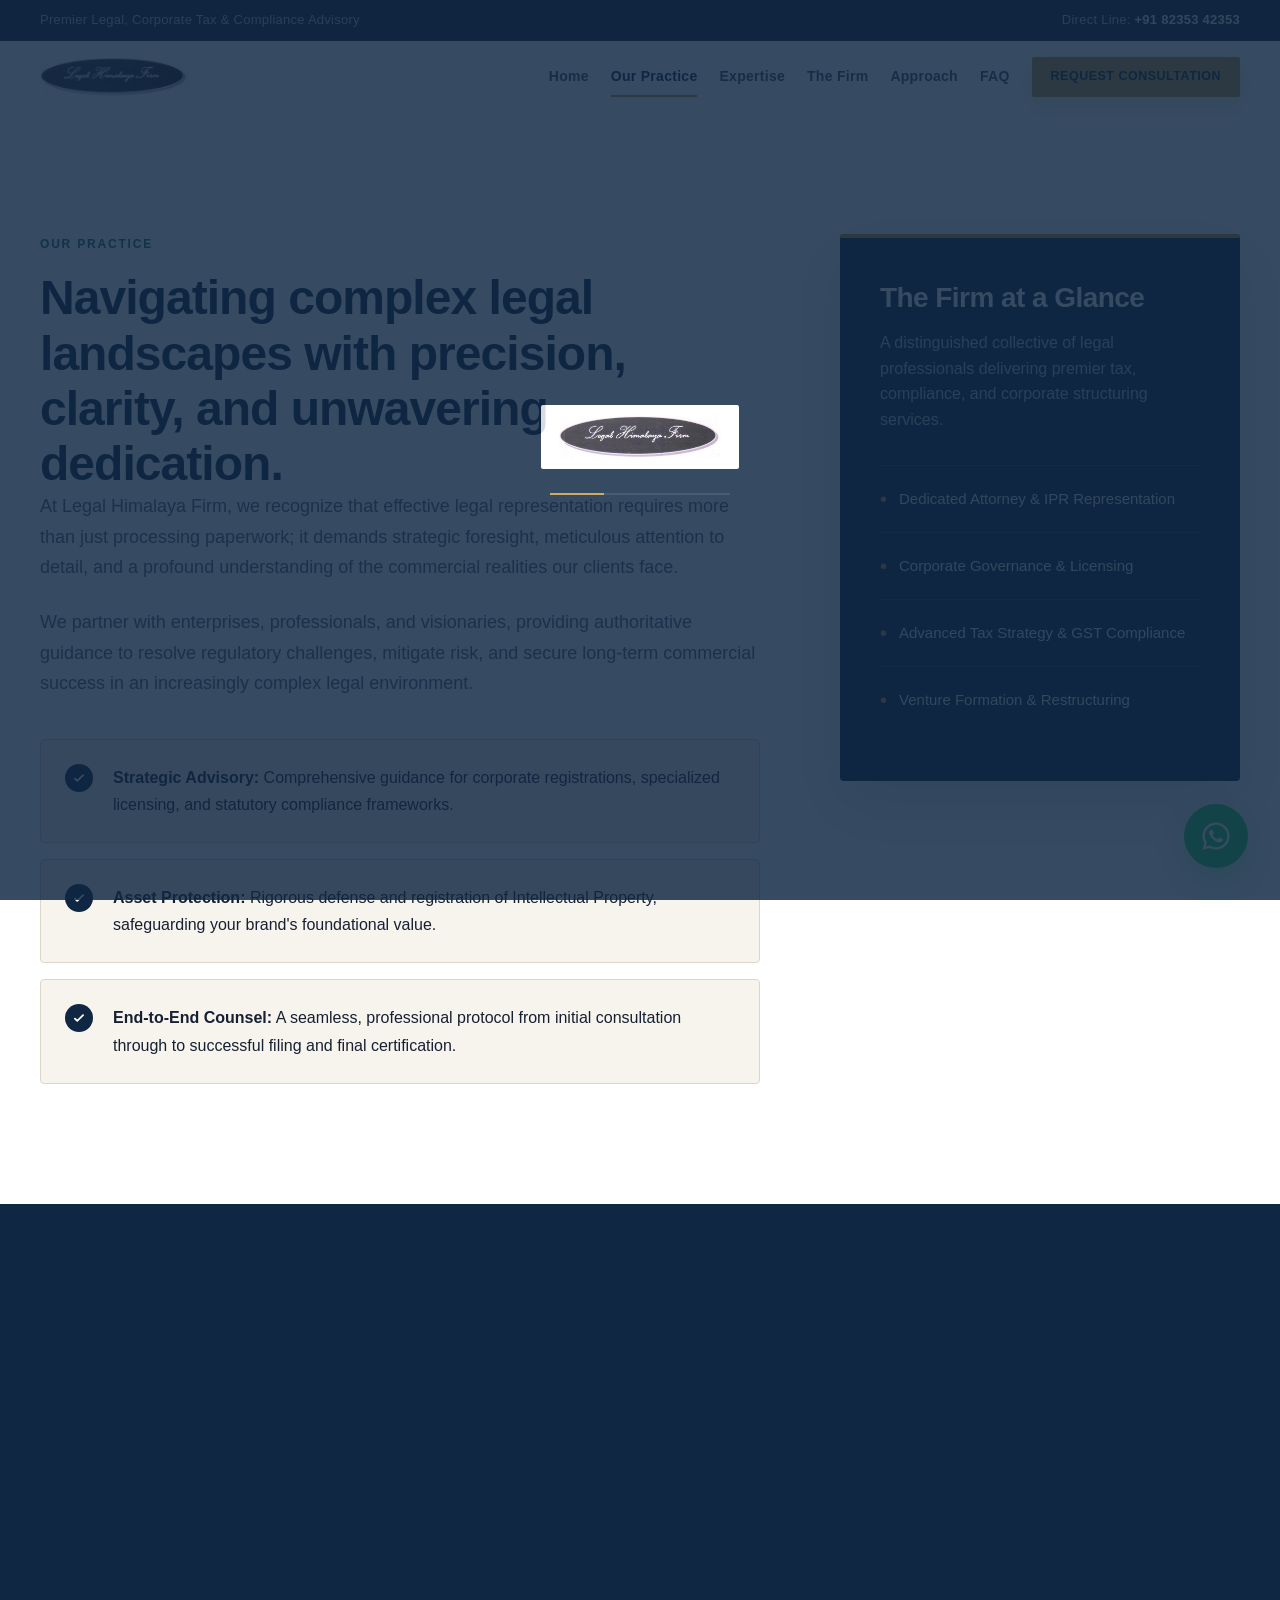
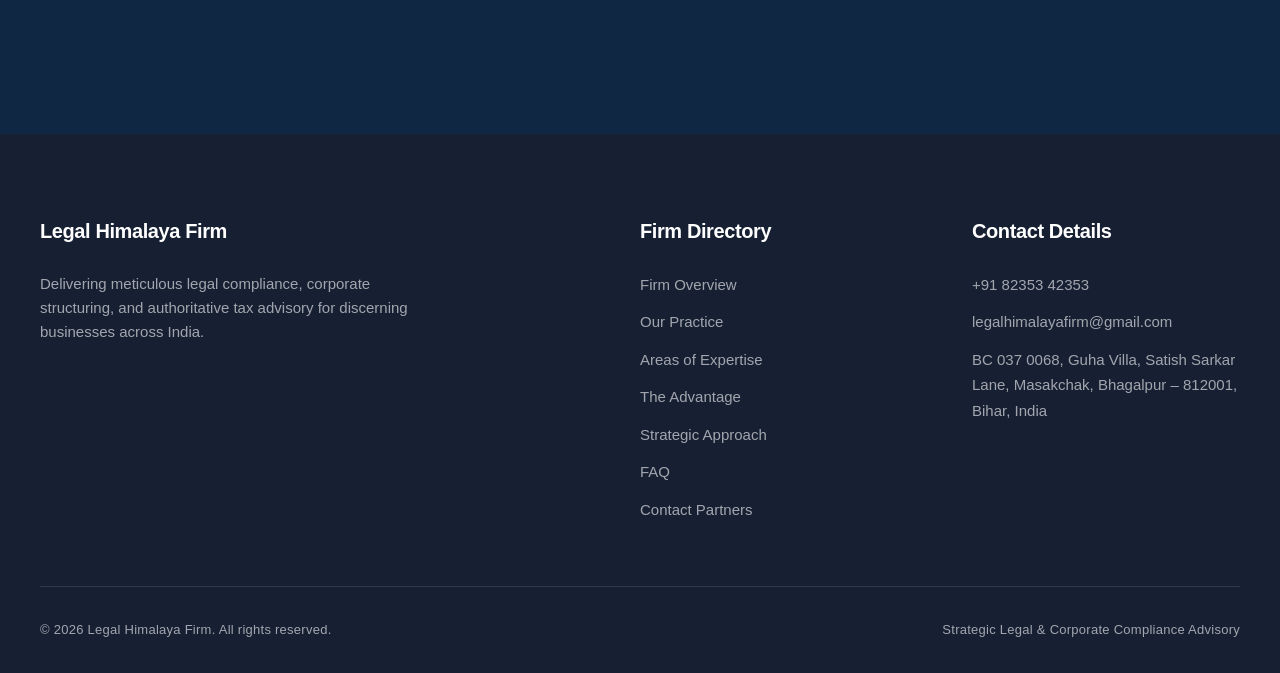
==== commit 7e804383: "Correct address spelling from Maskachak to Masakchak" ====
--- a/about.html
+++ b/about.html
@@ -98,7 +98,7 @@
         "logo": "https://www.legalhimalayafirm.com/legal-himalaya-logo.jpg",
         "address": {
           "@type": "PostalAddress",
-          "streetAddress": "BC 037 0068, Guha Villa, Satish Sarkar Lane, Maskachak",
+          "streetAddress": "BC 037 0068, Guha Villa, Satish Sarkar Lane, Masakchak",
           "addressLocality": "Bhagalpur",
           "addressRegion": "Bihar",
           "postalCode": "812001",
@@ -398,7 +398,7 @@
                 aria-label="Email legalhimalayafirm@gmail.com"
                 >legalhimalayafirm@gmail.com</a
               >
-              <span>BC 037 0068, Guha Villa, Satish Sarkar Lane, Maskachak,
+              <span>BC 037 0068, Guha Villa, Satish Sarkar Lane, Masakchak,
                 Bhagalpur &ndash; 812001, Bihar, India</span>
             </address>
           </div>
